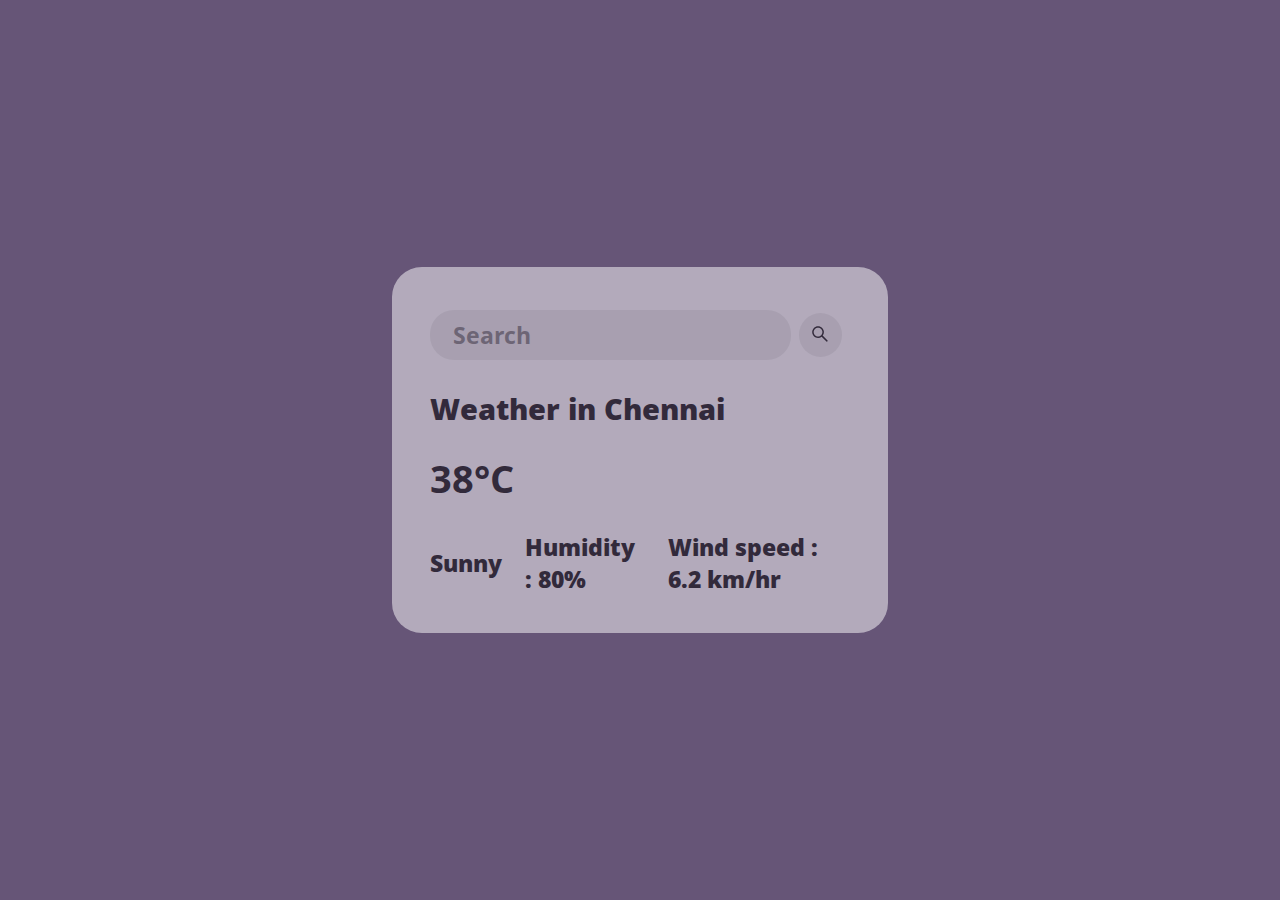
==== index.html @ 18dd5367 "Added initial files for the weather application." ====
<!DOCTYPE html>
<!--[if lt IE 7]>      <html class="no-js lt-ie9 lt-ie8 lt-ie7"> <![endif]-->
<!--[if IE 7]>         <html class="no-js lt-ie9 lt-ie8"> <![endif]-->
<!--[if IE 8]>         <html class="no-js lt-ie9"> <![endif]-->
<!--[if gt IE 8]>      <html class="no-js"> <!--<![endif]-->
<html>
    <head>
        <meta charset="utf-8">
        <meta http-equiv="X-UA-Compatible" content="IE=edge">
        <title>Weather App</title>
        <link rel="preconnect" href="https://fonts.googleapis.com">
<link rel="preconnect" href="https://fonts.gstatic.com" crossorigin>
<link href="https://fonts.googleapis.com/css2?family=Open+Sans:ital,wght@1,300&display=swap" rel="stylesheet">
        <meta name="description" content="">
        <meta name="viewport" content="width=device-width, initial-scale=1">
        <link rel="stylesheet" href="style.css">
    </head>
    <body>
        <!--[if lt IE 7]>
            <p class="browsehappy">You are using an <strong>outdated</strong> browser. Please <a href="#">upgrade your browser</a> to improve your experience.</p>
        <![endif]-->
        <div class="card">
            <div class="search">
                <input type="text" class="search-bar" placeholder="Search" spellcheck="false">
                <button class="search-btn"><svg stroke="currentColor" fill="currentColor" stroke-width="0" viewBox="0 0 1024 1024" height="1.5em" width="1.5em" xmlns="http://www.w3.org/2000/svg"><path d="M909.6 854.5L649.9 594.8C690.2 542.7 712 479 712 412c0-80.2-31.3-155.4-87.9-212.1-56.6-56.7-132-87.9-212.1-87.9s-155.5 31.3-212.1 87.9C143.2 256.5 112 331.8 112 412c0 80.1 31.3 155.5 87.9 212.1C256.5 680.8 331.8 712 412 712c67 0 130.6-21.8 182.7-62l259.7 259.6a8.2 8.2 0 0 0 11.6 0l43.6-43.5a8.2 8.2 0 0 0 0-11.6zM570.4 570.4C528 612.7 471.8 636 412 636s-116-23.3-158.4-65.6C211.3 528 188 471.8 188 412s23.3-116.1 65.6-158.4C296 211.3 352.2 188 412 188s116.1 23.2 158.4 65.6S636 352.2 636 412s-23.3 116.1-65.6 158.4z"></path></svg></button>
            </div>
            <div class="weather">
                <h2 class="city">Weather in Chennai</h2>
                <h1 class="temp">38°C</h1>
                <img src="" alt="" class="icon">
               <div class="details">
                <div class="description">Sunny</div>
                <div class="humidity">Humidity : 80%</div>
                <div class="wind">Wind speed : 6.2 km/hr</div>
               </div> 
            </div>

        </div>

        <script src="script.js" async defer></script>
    </body>
</html>
---- style.css ----
body {
    display: flex;
    justify-content: center;
    align-items: center;
    height: 100vh;
    margin: 0;
    font-family: 'Open Sans', sans-serif;
    background-color: #657;
    background-image: url('https://source.unsplash.com/1600x900/?landscape');
    font-size: 120%;
    background-size: contain;
}

.card {
    background-color: white;
    opacity : 0.5;
    padding: 2em;
    border-radius: 30px;
    width: 100%;
    max-width: 420px;
    margin: 1em;
    color: -webkit-linear-gradient(45deg, #09009f, #00ff95 80%);
}
.weather .city{
   font-weight :800;
}
h1.temp{
    margin: 0;
}
.search{
    color : purple;
    font-weight : bold;
    display: flex;
    align-items: center;
    justify-content: center;
}
button{
    margin: 0.5rem;
    border-radius: 50%;
    border: none;
    height: 44px;
    width: 44px;
    outline: none;
    background: #7c7c7c2b;
    color: black;
    cursor: pointer;
    transition: 0.2s ease-in-out;
}

button:hover{
    background: #7c7c7c6b;
}

input.search-bar{
    border: none;
    outline: none;
    padding: 0.4em 1em;
    border-radius: 24px;
    background: #7c7c7c2b;
    color: white;
    font-family: inherit;
    font-size: 120%;
    width: calc(100% - 100px);
}
.details{
 display : flex;
 flex-direction: row;
 gap : 1em;
 justify-content : center;
 align-items :center;
 flex-grow: 1;
}
.details > *{
    flex-basis:1;
    
}
.details{
    font-weight: 800;
    font-size: larger;
}
.search .search-bar{
    color : black;
    font-weight : bold;
}
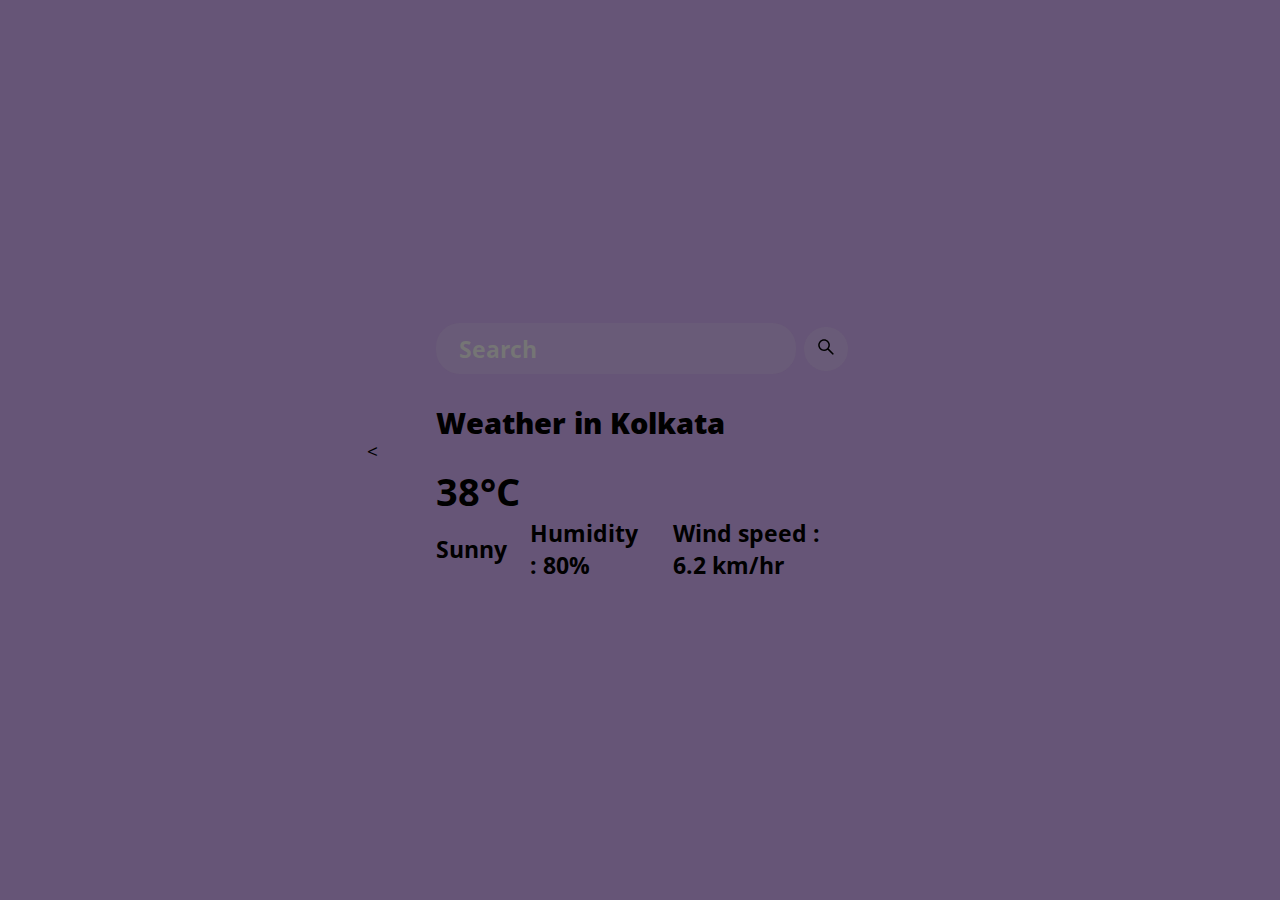
==== commit 8f14b6cf: "Updated index.html" ====
--- a/index.html
+++ b/index.html
@@ -6,15 +6,17 @@
 <html>
     <head>
         <meta charset="utf-8">
-        <meta http-equiv="X-UA-Compatible" content="IE=edge">
+        <<meta name="viewport" content="width=device-width, initial-scale=1.0">
         <title>Weather App</title>
         <link rel="preconnect" href="https://fonts.googleapis.com">
-<link rel="preconnect" href="https://fonts.gstatic.com" crossorigin>
-<link href="https://fonts.googleapis.com/css2?family=Open+Sans:ital,wght@1,300&display=swap" rel="stylesheet">
+        <link rel="preconnect" href="https://fonts.gstatic.com" crossorigin>
+        <link href="https://fonts.googleapis.com/css2?family=Open+Sans:ital,wght@1,300&display=swap" rel="stylesheet">
         <meta name="description" content="">
         <meta name="viewport" content="width=device-width, initial-scale=1">
         <link rel="stylesheet" href="style.css">
     </head>
+   
+
     <body>
         <!--[if lt IE 7]>
             <p class="browsehappy">You are using an <strong>outdated</strong> browser. Please <a href="#">upgrade your browser</a> to improve your experience.</p>
@@ -25,9 +27,9 @@
                 <button class="search-btn"><svg stroke="currentColor" fill="currentColor" stroke-width="0" viewBox="0 0 1024 1024" height="1.5em" width="1.5em" xmlns="http://www.w3.org/2000/svg"><path d="M909.6 854.5L649.9 594.8C690.2 542.7 712 479 712 412c0-80.2-31.3-155.4-87.9-212.1-56.6-56.7-132-87.9-212.1-87.9s-155.5 31.3-212.1 87.9C143.2 256.5 112 331.8 112 412c0 80.1 31.3 155.5 87.9 212.1C256.5 680.8 331.8 712 412 712c67 0 130.6-21.8 182.7-62l259.7 259.6a8.2 8.2 0 0 0 11.6 0l43.6-43.5a8.2 8.2 0 0 0 0-11.6zM570.4 570.4C528 612.7 471.8 636 412 636s-116-23.3-158.4-65.6C211.3 528 188 471.8 188 412s23.3-116.1 65.6-158.4C296 211.3 352.2 188 412 188s116.1 23.2 158.4 65.6S636 352.2 636 412s-23.3 116.1-65.6 158.4z"></path></svg></button>
             </div>
             <div class="weather">
-                <h2 class="city">Weather in Chennai</h2>
+                <h2 class="city">Weather in Kolkata</h2>
                 <h1 class="temp">38°C</h1>
-                <img src="" alt="" class="icon">
+
                <div class="details">
                 <div class="description">Sunny</div>
                 <div class="humidity">Humidity : 80%</div>
@@ -39,4 +41,9 @@
 
         <script src="script.js" async defer></script>
     </body>
-</html>+    
+</html>
+
+
+
+
--- a/style.css
+++ b/style.css
@@ -6,14 +6,13 @@
     margin: 0;
     font-family: 'Open Sans', sans-serif;
     background-color: #657;
-    background-image: url('https://source.unsplash.com/1600x900/?landscape');
     font-size: 120%;
     background-size: contain;
 }
-
 .card {
-    background-color: white;
-    opacity : 0.5;
+    background-image: url('https://source.unsplash.com/1600x900/?travel');
+    background-size: contain;
+    opacity : 1;
     padding: 2em;
     border-radius: 30px;
     width: 100%;
@@ -75,10 +74,10 @@
     
 }
 .details{
-    font-weight: 800;
+    font-weight: bolder;
     font-size: larger;
 }
 .search .search-bar{
     color : black;
     font-weight : bold;
-}+}
